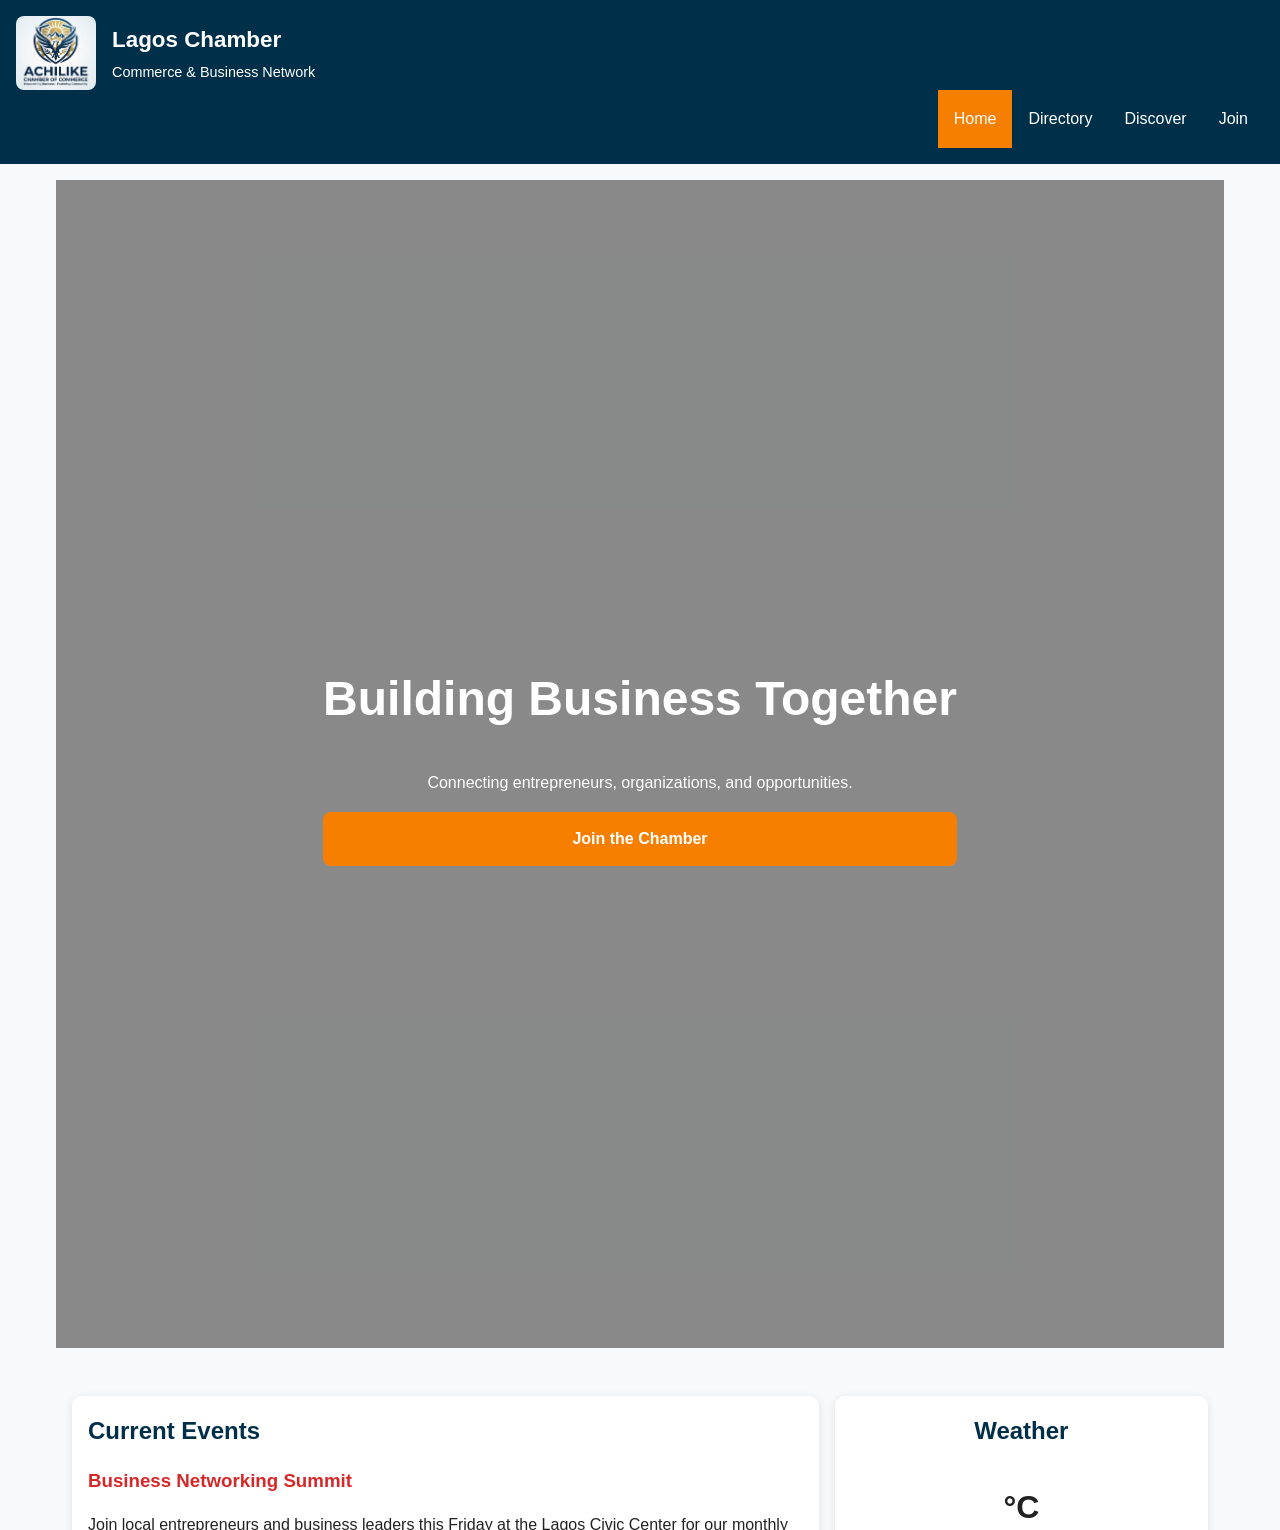
==== chamber/index.html @ 79fa1587 "week3" ====
<!DOCTYPE html>
<html lang="en">
<head>
  <meta charset="UTF-8" />
  <meta name="viewport" content="width=device-width, initial-scale=1.0" />

  <title>Lagos Chamber of Commerce</title>

  <meta
    name="description"
    content="Official Lagos Chamber of Commerce website featuring local business spotlights, weather updates, events, and community resources."
  />

  <meta name="author" content="Your Name" />

  <!-- Open Graph -->
  <meta property="og:title" content="Lagos Chamber of Commerce" />
  <meta
    property="og:description"
    content="Connecting businesses and strengthening the Lagos business community."
  />
  <meta
    property="og:image"
    content="https://achilik.github.io/wdd231/chamber/directory.html"
  />
  <meta
    property="og:url"
    content="https://achilik.github.io/wdd231/chamber/directory.html"
  />

  <!-- Twitter -->
  <meta name="twitter:card" content="summary_large_image" />

  <link rel="icon" href="images/favicon.ico" />

  <link rel="stylesheet" href="styles/larger.css" />
  <link rel="stylesheet" href="styles/small.css" />
  <link rel="stylesheet" href="styles/normalize.css" />

  <script src="scripts/navigation.js" defer></script>
  <script src="scripts/weather.js" defer></script>
  <script src="scripts/spotlights.js" defer></script>
</head>

<body>
  <header>
    <div class="logo-box">
      <img src="images/logo.jpg"Lagos Chamber Logo" width="80" height="80" />
      <div>
        <h1>Lagos Chamber</h1>
        <p>Commerce & Business Network</p>
      </div>
    </div>

    <button id="menu-btn" aria-label="Open navigation menu"></button>

    <nav id="nav-menu">
      <a href="index.html" class="active">Home</a>
      <a href="directory.html">Directory</a>
      <a href="discover.html">Discover</a>
      <a href="join.html">Join</a>
    </nav>
  </header>

  <main>

    <!-- HERO -->
    <section class="hero">
      <picture>
        <source media="(min-width: 768px)" srcset="images/hero-large.webp" />
        <img
          src="images/hero-small.webp"
          alt="Lagos city business skyline"
          loading="eager"
          width="1200"
          height="600"
        />
      </picture>

      <div class="hero-content">
        <h2>Building Business Together</h2>
        <p>Connecting entrepreneurs, organizations, and opportunities.</p>

        <a href="join.html" class="cta-btn">
          Join the Chamber
        </a>
      </div>
    </section>

    <!-- HOME GRID -->
    <section class="home-grid">

      <!-- EVENTS -->
      <section class="card">
        <h2>Current Events</h2>

        <article class="event">
          <h3>Business Networking Summit</h3>
          <p>
            Join local entrepreneurs and business leaders this Friday
            at the Lagos Civic Center for our monthly networking summit.
          </p>
        </article>

        <article class="event">
          <h3>Digital Marketing Workshop</h3>
          <p>
            Learn practical strategies to grow your business online
            with industry experts.
          </p>
        </article>
      </section>

      <!-- WEATHER -->
      <section class="card weather-card">
        <h2>Weather</h2>

        <div class="current-weather">
          <p class="temp">
            <span id="current-temp"></span>°C
          </p>

          <p id="weather-desc"></p>
        </div>

        <div class="forecast">
          <div class="forecast-day">
            <h3 id="day1"></h3>
            <p id="temp1"></p>
          </div>

          <div class="forecast-day">
            <h3 id="day2"></h3>
            <p id="temp2"></p>
          </div>

          <div class="forecast-day">
            <h3 id="day3"></h3>
            <p id="temp3"></p>
          </div>
        </div>
      </section>

    </section>

    <!-- SPOTLIGHTS -->
    <section class="spotlights">
      <h2>Business Spotlights</h2>

      <div id="spotlight-container"></div>
    </section>

  </main>

  <footer>
    <div>
      <h3>Lagos Chamber of Commerce</h3>
      <p>10 Marina Street, Lagos, Nigeria</p>
      <p>Email: info@lagoschamber.org</p>
      <p>Phone: +234 800 123 4567</p>
    </div>

    <div>
      <p>
        &copy; <span id="year"></span>
        Lagos Chamber of Commerce
      </p>

      <p id="lastModified"></p>
    </div>
  </footer>

  <script>
    document.getElementById("year").textContent =
      new Date().getFullYear();

    document.getElementById("lastModified").textContent =
      `Last Modified: ${document.lastModified}`;
  </script>
</body>
</html>
---- chamber/styles/larger.css ----
@media screen and (min-width: 768px) {

    #menu {
        display: none;
    }

    .navigation {
        display: flex;
        flex-direction: row;
        justify-content: flex-end;
    }

    #members.grid {
        grid-template-columns: repeat(3, 1fr);
    }

    footer {
        display: flex;
        justify-content: space-between;
        align-items: center;
    }
}
---- chamber/styles/small.css ----
:root {
    --primary-color: #003049;
    --secondary-color: #669bbc;
    --accent-color: #fcbf49;
    --background-color: #f8f9fa;
    --text-color: #222;
    --white: #ffffff;

    --shadow: 0 2px 10px rgba(0, 0, 0, 0.1);
    --radius: 10px;
}

/* =========================
   GLOBAL
========================= */

* {
    box-sizing: border-box;
}

html {
    scroll-behavior: smooth;
}

body {
    margin: 0;
    font-family: Arial, sans-serif;
    background-color: var(--background-color);
    color: var(--text-color);
    line-height: 1.6;
}

img {
    max-width: 100%;
    height: auto;
    display: block;
}

main {
    max-width: 1200px;
    margin: 0 auto;
    padding: 1rem;
}

h1,
h2,
h3 {
    margin-top: 0;
}

a {
    text-decoration: none;
}

/* =========================
   HEADER
========================= */

header {
    background-color: var(--primary-color);
    color: white;
    padding: 1rem;

    display: grid;
    grid-template-columns: auto 44px;
    align-items: center;
}

.logo-container {
    display: flex;
    align-items: center;
    gap: 1rem;
}

.logo-container img {
    width: 80px;
    border-radius: 8px;
}

/* =========================
   NAVIGATION
========================= */

#menu {
    display: block;
    background: none;
    border: none;
    color: white;
    font-size: 2rem;
    cursor: pointer;
}

#menu::before {
    content: "☰";
}

#menu.open::before {
    content: "✖";
}

.navigation {
    display: none;
    flex-direction: column;
    grid-column: 1 / -1;
}

.navigation.open {
    display: flex;
}

.navigation a {
    padding: 1rem;
    color: white;
    border-top: 1px solid rgba(255,255,255,0.2);
    transition: background-color 0.3s ease;
}

.navigation a:hover,
.navigation .active {
    background-color: var(--secondary-color);
}

/* =========================
   HERO SECTION
========================= */

.hero {
    position: relative;
    margin-bottom: 2rem;
}

.hero img {
    width: 100%;
    object-fit: cover;
}

.hero-content {
    position: absolute;
    inset: 0;

    background: rgba(0, 0, 0, 0.45);

    display: grid;
    place-content: center;

    text-align: center;
    color: white;

    padding: 1rem;
}

.hero-content h2 {
    font-size: 2rem;
    margin-bottom: 1rem;
}

.hero-content p {
    margin-bottom: 1rem;
}

.cta-btn {
    display: inline-block;
    background-color: var(--accent-color);
    color: var(--text-color);

    padding: 0.8rem 1.5rem;

    border-radius: 8px;
    font-weight: bold;

    transition: opacity 0.3s ease;
}

.cta-btn:hover {
    opacity: 0.9;
}

/* =========================
   HOME GRID
========================= */

.home-grid {
    display: grid;
    gap: 1rem;
    margin-bottom: 2rem;
}

.card {
    background-color: white;
    border-radius: var(--radius);
    box-shadow: var(--shadow);
    padding: 1rem;
}

.card h2 {
    color: var(--primary-color);
    margin-bottom: 1rem;
}

/* =========================
   EVENTS
========================= */

.event {
    margin-bottom: 1rem;
}

.event h3 {
    color: var(--secondary-color);
    margin-bottom: 0.5rem;
}

/* =========================
   WEATHER
========================= */

.weather-card {
    text-align: center;
}

.current-weather {
    margin-bottom: 1rem;
}

.temp {
    font-size: 2rem;
    font-weight: bold;
}

.forecast {
    display: grid;
    gap: 0.75rem;
}

.forecast-day {
    background-color: var(--background-color);
    padding: 0.75rem;
    border-radius: 8px;
}

/* =========================
   SPOTLIGHTS
========================= */

.spotlights {
    margin-bottom: 2rem;
}

.spotlights h2 {
    color: var(--primary-color);
    margin-bottom: 1rem;
}

#spotlight-container {
    display: grid;
    gap: 1rem;
}

.spotlight-card {
    background-color: white;
    border-radius: var(--radius);
    box-shadow: var(--shadow);

    text-align: center;

    padding: 1rem;
}

.spotlight-card img {
    width: 150px;
    margin: 1rem auto;
}

.spotlight-card h3 {
    color: var(--primary-color);
}

.spotlight-card a {
    color: var(--secondary-color);
    font-weight: bold;
}

.spotlight-card a:hover {
    text-decoration: underline;
}

/* =========================
   DIRECTORY PAGE
========================= */

.view-buttons {
    margin-bottom: 1rem;
}

.view-buttons button {
    padding: 0.5rem 1rem;
    margin-right: 0.5rem;

    border: none;
    border-radius: 5px;

    cursor: pointer;

    background-color: var(--primary-color);
    color: white;

    transition: opacity 0.3s ease;
}

.view-buttons button:hover {
    opacity: 0.9;
}

#members.grid {
    display: grid;
    grid-template-columns: 1fr;
    gap: 1rem;
}

#members.list {
    display: flex;
    flex-direction: column;
    gap: 1rem;
}

.member-card {
    background-color: white;
    border: 1px solid #ccc;
    border-radius: var(--radius);

    padding: 1rem;

    text-align: center;

    box-shadow: var(--shadow);
}

.member-card img {
    width: 100%;
    max-width: 250px;
    margin: 0 auto 1rem;
}

/* =========================
   FOOTER
========================= */

footer {
    background-color: var(--primary-color);
    color: white;

    padding: 2rem 1rem;

    display: grid;
    gap: 1rem;

    text-align: center;
}

/* =========================
   LARGE VIEW
========================= */

@media (min-width: 768px) {

    header {
        grid-template-columns: auto 1fr;
    }

    #menu {
        display: none;
    }

    .navigation {
        display: flex;
        flex-direction: row;
        justify-content: flex-end;
    }

    .navigation a {
        border: none;
    }

    .hero-content h2 {
        font-size: 3rem;
    }

    .home-grid {
        grid-template-columns: 2fr 1fr;
    }

    #spotlight-container {
        grid-template-columns: repeat(3, 1fr);
    }

    #members.grid {
        grid-template-columns: repeat(3, 1fr);
    }

    footer {
        grid-template-columns: repeat(2, 1fr);
        text-align: left;
    }
}
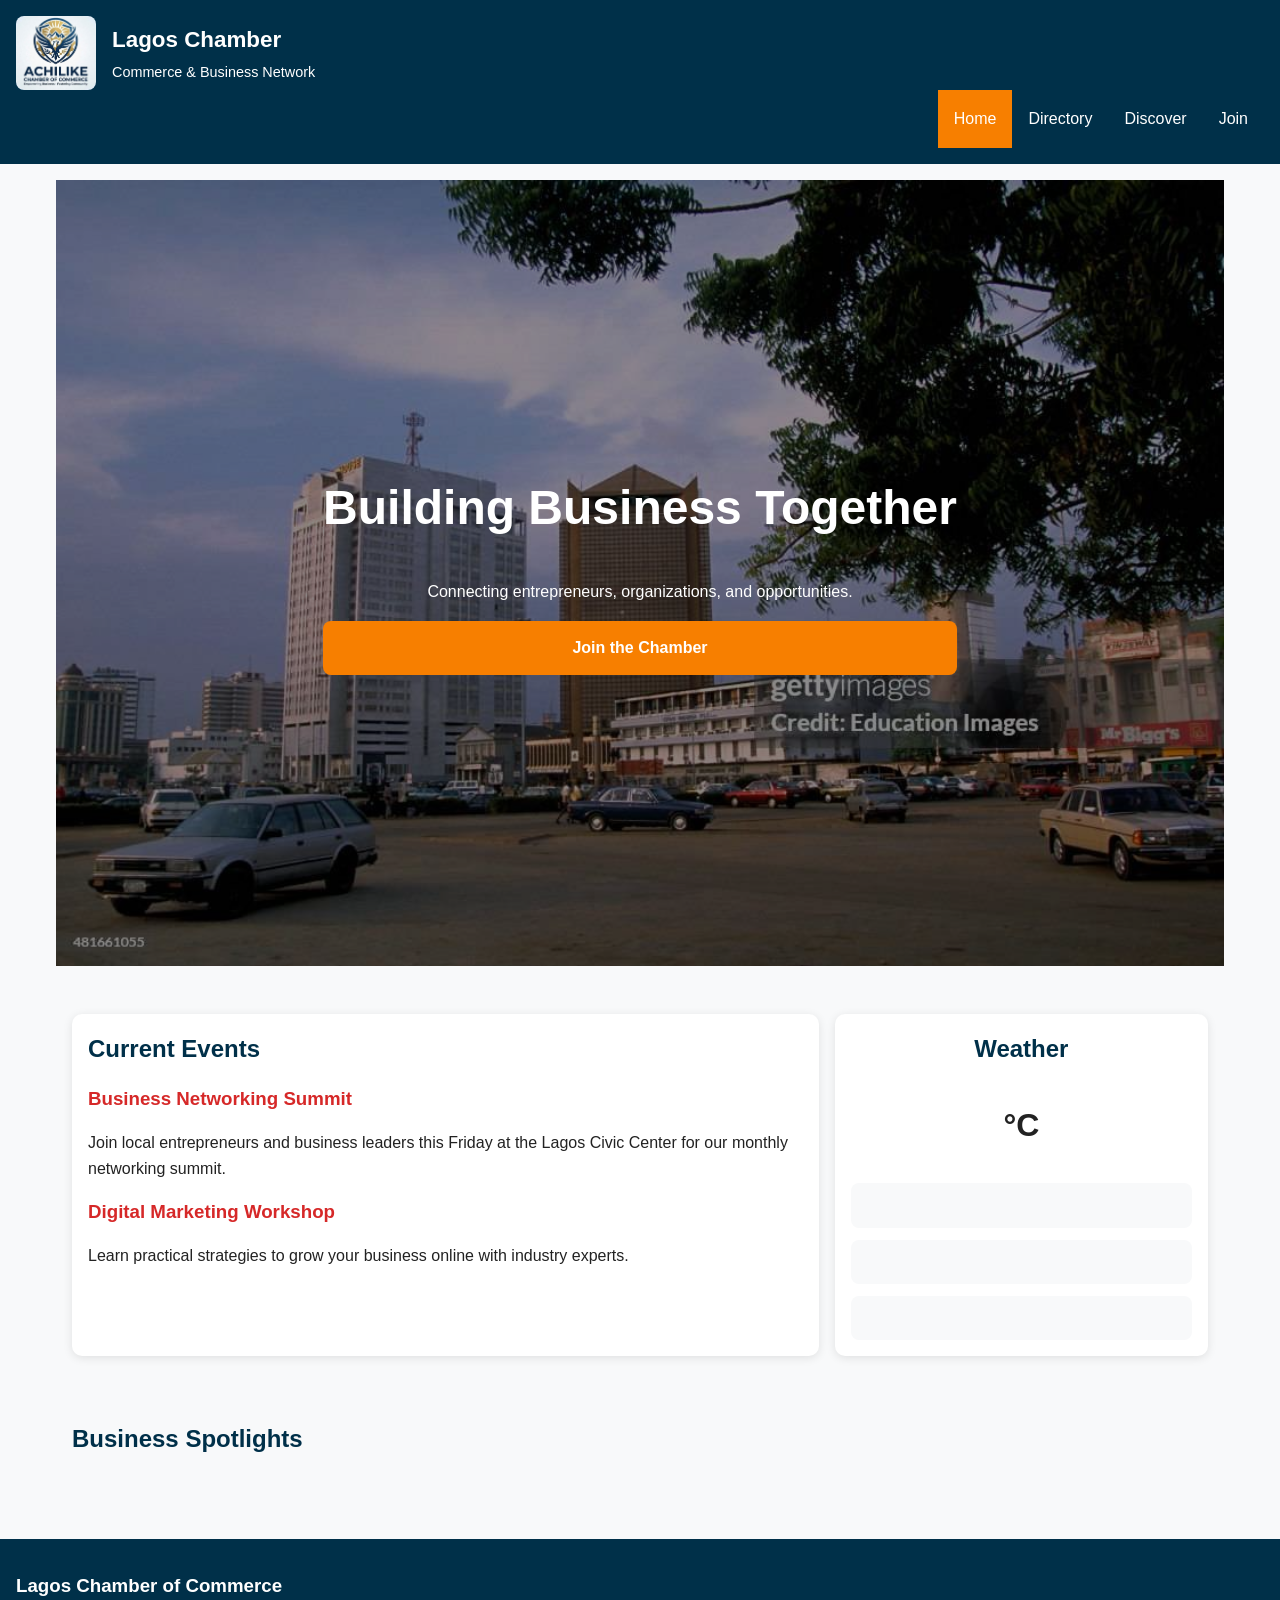
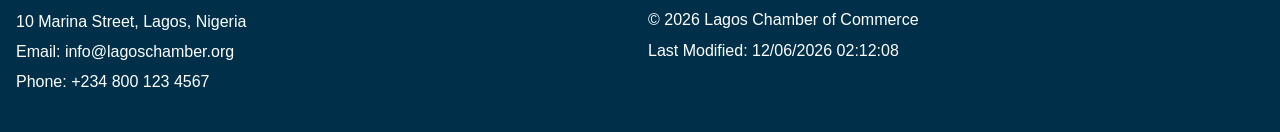
==== commit 64b59aed: "week4" ====
--- a/chamber/index.html
+++ b/chamber/index.html
@@ -33,6 +33,15 @@
 
   <link rel="icon" href="images/favicon.ico" />
 
+  <!-- Google Fonts -->
+  <link rel="preconnect" href="https://fonts.googleapis.com">
+  <link rel="preconnect" href="https://fonts.gstatic.com" crossorigin>
+
+  <link
+  href="https://fonts.googleapis.com/css2?family=Roboto:wght@400;700&display=swap"
+  rel="stylesheet"
+  >
+
   <link rel="stylesheet" href="styles/larger.css" />
   <link rel="stylesheet" href="styles/small.css" />
   <link rel="stylesheet" href="styles/normalize.css" />
@@ -67,9 +76,9 @@
     <!-- HERO -->
     <section class="hero">
       <picture>
-        <source media="(min-width: 768px)" srcset="images/hero-large.webp" />
+        <source media="(min-width: 768px)" srcset="images/hero-small.jpg" />
         <img
-          src="images/hero-small.webp"
+          src="images/hero-small.jpg"
           alt="Lagos city business skyline"
           loading="eager"
           width="1200"
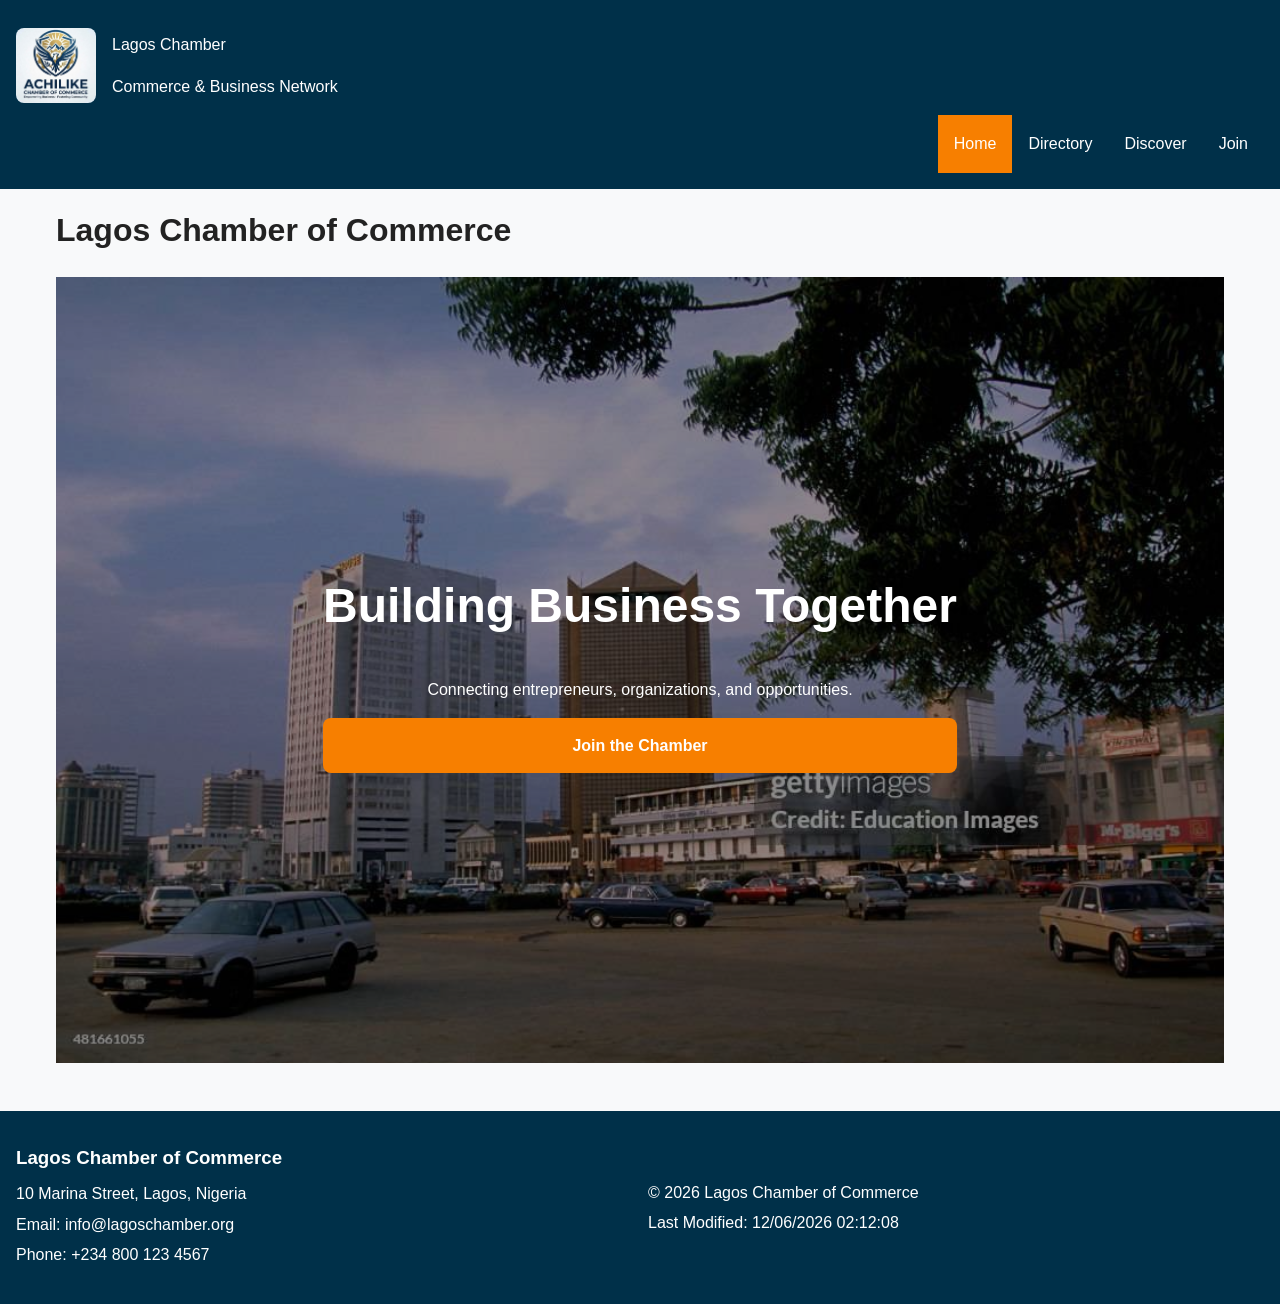
==== commit 8f1aa585: "week4" ====
--- a/chamber/index.html
+++ b/chamber/index.html
@@ -52,114 +52,53 @@
 </head>
 
 <body>
-  <header>
-    <div class="logo-box">
-      <img src="images/logo.jpg"Lagos Chamber Logo" width="80" height="80" />
-      <div>
-        <h1>Lagos Chamber</h1>
-        <p>Commerce & Business Network</p>
-      </div>
+<header>
+    <div class="logo-container">
+        <img src="images/logo.jpg" alt="Lagos Chamber Logo">
+
+        <div>
+            <p class="site-name">Lagos Chamber</p>
+            <p>Commerce & Business Network</p>
+        </div>
     </div>
 
-    <button id="menu-btn" aria-label="Open navigation menu"></button>
+    <button id="menu" aria-label="Menu"></button>
 
-    <nav id="nav-menu">
-      <a href="index.html" class="active">Home</a>
-      <a href="directory.html">Directory</a>
-      <a href="discover.html">Discover</a>
-      <a href="join.html">Join</a>
+    <nav class="navigation">
+        <a href="index.html" class="active">Home</a>
+        <a href="directory.html">Directory</a>
+        <a href="discover.html">Discover</a>
+        <a href="join.html">Join</a>
     </nav>
-  </header>
+</header>
 
-  <main>
+<main>
+
+    <!-- REQUIRED H1 -->
+    <h1 class="page-title">Lagos Chamber of Commerce</h1>
 
     <!-- HERO -->
     <section class="hero">
-      <picture>
-        <source media="(min-width: 768px)" srcset="images/hero-small.jpg" />
-        <img
-          src="images/hero-small.jpg"
-          alt="Lagos city business skyline"
-          loading="eager"
-          width="1200"
-          height="600"
-        />
-      </picture>
+        <picture>
+            <source media="(min-width: 768px)" srcset="images/hero-small.jpg">
+            <img src="images/hero-small.jpg" alt="Lagos business district">
+        </picture>
 
-      <div class="hero-content">
-        <h2>Building Business Together</h2>
-        <p>Connecting entrepreneurs, organizations, and opportunities.</p>
+        <div class="hero-content">
+            <h2>Building Business Together</h2>
 
-        <a href="join.html" class="cta-btn">
-          Join the Chamber
-        </a>
-      </div>
+            <p>
+                Connecting entrepreneurs, organizations,
+                and opportunities.
+            </p>
+
+            <a href="join.html" class="cta-btn">
+                Join the Chamber
+            </a>
+        </div>
     </section>
 
-    <!-- HOME GRID -->
-    <section class="home-grid">
-
-      <!-- EVENTS -->
-      <section class="card">
-        <h2>Current Events</h2>
-
-        <article class="event">
-          <h3>Business Networking Summit</h3>
-          <p>
-            Join local entrepreneurs and business leaders this Friday
-            at the Lagos Civic Center for our monthly networking summit.
-          </p>
-        </article>
-
-        <article class="event">
-          <h3>Digital Marketing Workshop</h3>
-          <p>
-            Learn practical strategies to grow your business online
-            with industry experts.
-          </p>
-        </article>
-      </section>
-
-      <!-- WEATHER -->
-      <section class="card weather-card">
-        <h2>Weather</h2>
-
-        <div class="current-weather">
-          <p class="temp">
-            <span id="current-temp"></span>°C
-          </p>
-
-          <p id="weather-desc"></p>
-        </div>
-
-        <div class="forecast">
-          <div class="forecast-day">
-            <h3 id="day1"></h3>
-            <p id="temp1"></p>
-          </div>
-
-          <div class="forecast-day">
-            <h3 id="day2"></h3>
-            <p id="temp2"></p>
-          </div>
-
-          <div class="forecast-day">
-            <h3 id="day3"></h3>
-            <p id="temp3"></p>
-          </div>
-        </div>
-      </section>
-
-    </section>
-
-    <!-- SPOTLIGHTS -->
-    <section class="spotlights">
-      <h2>Business Spotlights</h2>
-
-      <div id="spotlight-container"></div>
-    </section>
-
-  </main>
+</main>
 
   <footer>
     <div>
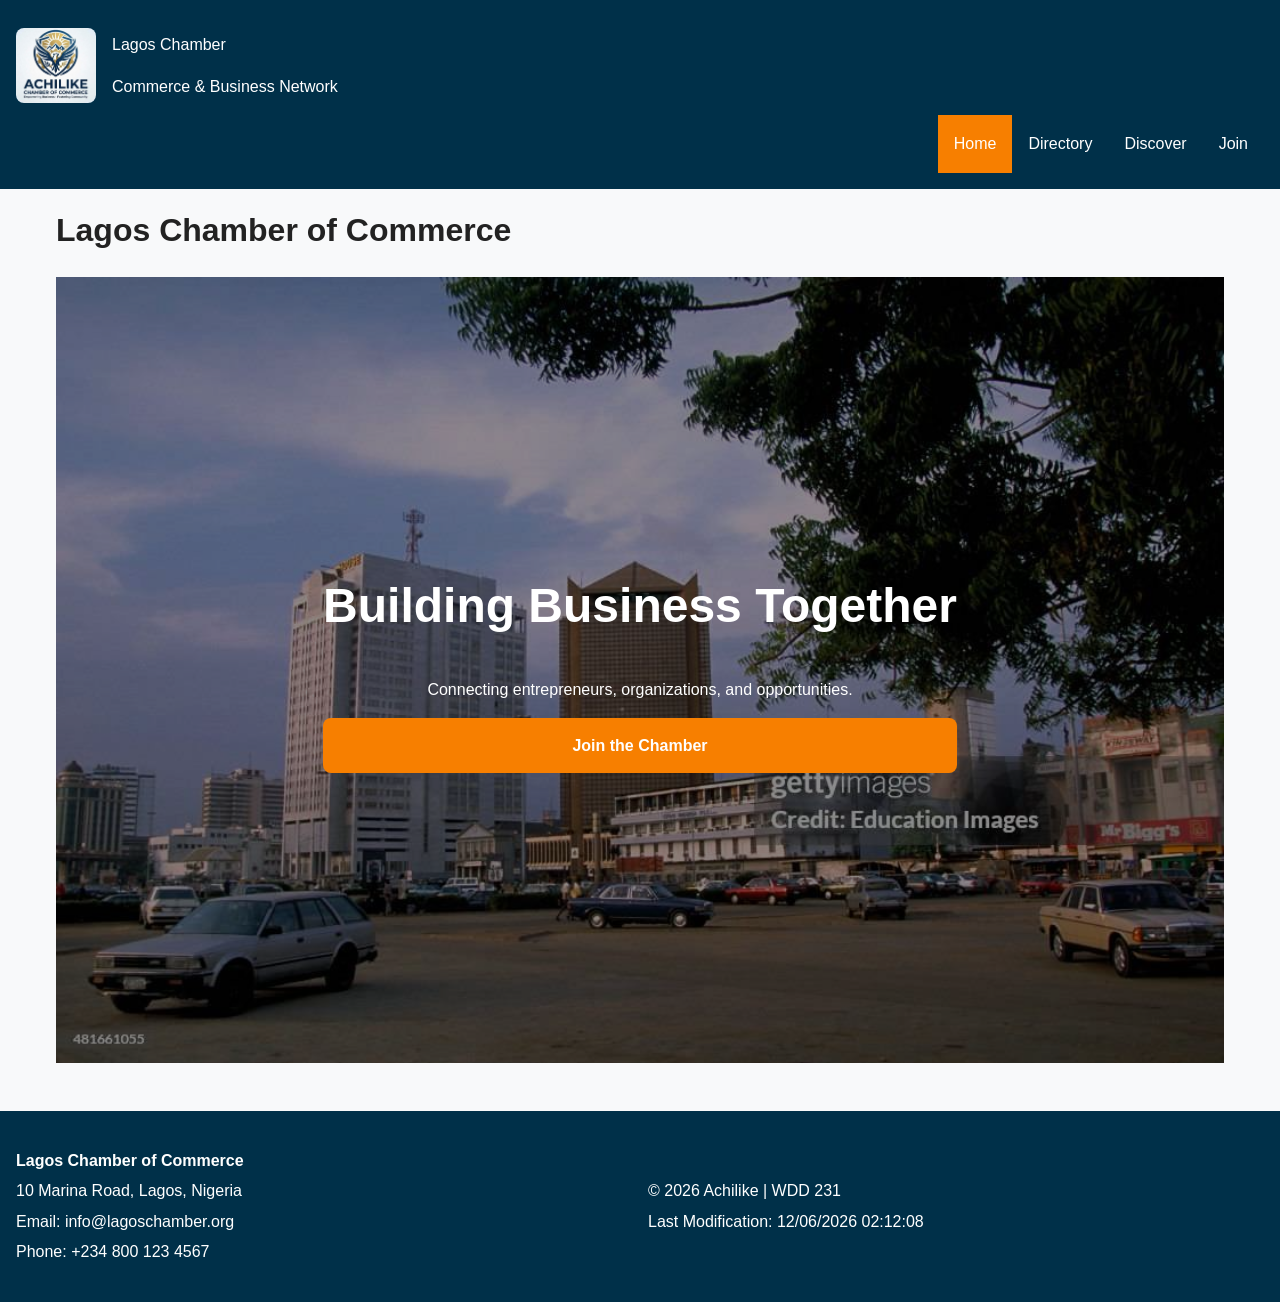
==== commit b2f332b8: "week3" ====
--- a/chamber/index.html
+++ b/chamber/index.html
@@ -49,6 +49,8 @@
   <script src="scripts/navigation.js" defer></script>
   <script src="scripts/weather.js" defer></script>
   <script src="scripts/spotlights.js" defer></script>
+  <script src="scripts/date.js" defer></script>
+  <script src="scripts/directory.js" defer></script>
 </head>
 
 <body>
@@ -101,29 +103,24 @@
 </main>
 
   <footer>
-    <div>
-      <h3>Lagos Chamber of Commerce</h3>
-      <p>10 Marina Street, Lagos, Nigeria</p>
-      <p>Email: info@lagoschamber.org</p>
-      <p>Phone: +234 800 123 4567</p>
+
+    <div class="footer-info">
+        <p><strong>Lagos Chamber of Commerce</strong></p>
+        <p>10 Marina Road, Lagos, Nigeria</p>
+        <p>Email: info@lagoschamber.org</p>
+        <p>Phone: +234 800 123 4567</p>
     </div>
 
-    <div>
-      <p>
-        &copy; <span id="year"></span>
-        Lagos Chamber of Commerce
-      </p>
+    <div class="footer-dev">
+        <p>
+            &copy; <span id="currentyear"></span>
+            Achilike | WDD 231
+        </p>
 
-      <p id="lastModified"></p>
+        <p id="lastModified"></p>
     </div>
-  </footer>
 
-  <script>
-    document.getElementById("year").textContent =
-      new Date().getFullYear();
+</footer>
 
-    document.getElementById("lastModified").textContent =
-      `Last Modified: ${document.lastModified}`;
-  </script>
 </body>
 </html>
